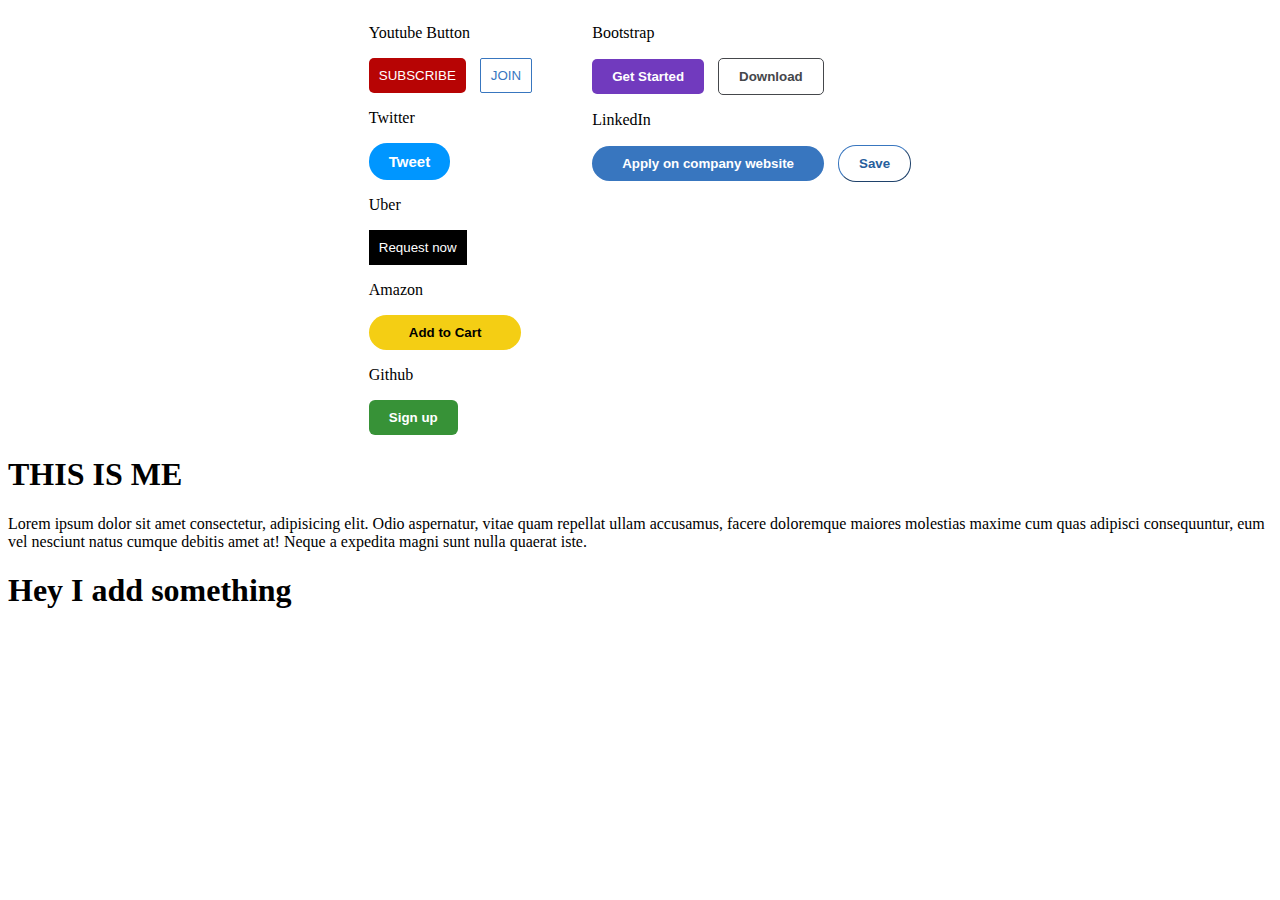
==== hello.html @ 4d93fe6e "Updated hello.html" ====
<!DOCTYPE html>
<html lang="en">
<head>
  <meta charset="UTF-8">
  <meta name="viewport" content="width=device-width, initial-scale=1.0">
  <title>Document</title>

  <link rel="stylesheet" href="style.css">
</head>
<body>

  <div class="my-buttons">
    <!-- buttons in left side -->
    <div id="first-buttons">
      <p>Youtube Button</p>
    <button class="subscribe">SUBSCRIBE</button>
  
    <button class="joinButton">JOIN </button>
    <p>Twitter</p>
    <button class="tweet-button">Tweet</button>
  
    <p>Uber</p>
    <button class="uber-button">Request now</button>
  
    <p>Amazon</p>
    <button class="amazon-button">Add to Cart</button>
  
    <p>Github</p>
    <button class="github-button">Sign up</button>
  
    </div>

    <!-- buttons in right side -->

    <div id="second-buttons">


      <p>Bootstrap</p>
      <button class="bootstrap-getStarted">Get Started</button>
      <button class="bootstrap-download">Download</button>

      <p>LinkedIn</p>
      <button class="apply-button">Apply on company website</button>
      <button class="save-button">Save</button>

  
    </div>

  </div>

  <section>
    <h1>THIS IS ME</h1>

    <p>
      Lorem ipsum dolor sit amet consectetur, adipisicing elit. Odio aspernatur, vitae quam repellat ullam accusamus, facere doloremque maiores molestias maxime cum quas adipisci consequuntur, eum vel nesciunt natus cumque debitis amet at! Neque a expedita magni sunt nulla quaerat iste.
    </p>
  </section>

  <section> <h1>Hey I add something</h1></section>



  

  

</body>
</html>
---- style.css ----
.subscribe {
    background-color: #B70404;
    border: none;
    padding: 10px 10px 10px 10px;
    color: #fff;
    cursor: pointer;
    border-radius: 5px;
    margin-right: 10px;
    transition: opacity 0.15s;
}

.subscribe:hover {
    opacity: 0.8;
}

.subscribe:active {
    opacity: 0.5;
}

.joinButton {
    background-color: #fff;
    border-color: #3876BF;
    border-style: solid;
    border-width: 1px;
    padding: 9px 10px 9px 10px;
    color: #3876BF;
    border-radius: 2px;
    cursor: pointer;
    margin-right: 10px;
    transition: background-color 0.15s, color 0.15s;

}

.joinButton:hover {
    background-color: #3876BF;
    color: #fff;
}

.joinButton:active {
    opacity: 0.6;
}

.tweet-button {
    background-color: #0096FF;
    border: none;
    border-radius: 18px;
    color: #fff;
    padding: 10px 20px 10px 20px;
    font-size: 15px;
    font-weight: bold;
    cursor: pointer;
    transition: box-shadow 0.15s;
    


}

.tweet-button:hover {
    box-shadow: 5px 5px 10px rgba(0, 0, 0, 0.15);
}

.uber-button {
    background-color: #000;
    color: #fff;
    padding: 10px 10px 10px 10px;
    border: none;
    cursor: pointer;
    transition: opacity 0.15s;
}

.uber-button:hover {
    opacity: 0.8;
}

.uber-button:active {
    opacity: 0.5;
}

.amazon-button {
    background-color: #F4CE14;
    border: none;
    padding: 10px 40px 10px 40px;
    border-radius: 75px;
    font-weight: bold;
    cursor: pointer;
    transition: background-color 0.15s;

}

.amazon-button:hover {
    background-color: #e0bd0e;
    
}

.amazon-button:active {
    opacity: 0.7;
}

.github-button {
    background-color: #379237;
    padding: 10px 20px 10px 20px;
    color: #fff;
    font-weight: bold;
    border: none;
    border-radius: 6px;
    cursor: pointer;
    transition: box-shadow 0.15s;

}

.github-button:hover {
    box-shadow: 5px 5px 10px rgba(0, 0, 0, 0.15)
}

.github-button:active {
    opacity: 0.8;
}

.my-buttons {
    display: flex;
    justify-content:center;
    
}

#first-buttons {
    margin-right: 50px;
}

.bootstrap-getStarted {
    padding: 10px 20px 10px 20px;
    background-color: #713ABE;
    border: none;
    border-radius: 5px;
    font-weight: bold;
    color: #fff;
    cursor: pointer;
    margin-right: 10px;
    transition: background-color 0.15s;

}

.bootstrap-getStarted:hover {
    background-color: #602aaa;
}

.bootstrap-getStarted:active {
    opacity: 0.8;
}

.bootstrap-download {
    background-color: #fff;
    border-color: #45474B;
    padding: 10px 20px 10px 20px;
    color: #45474B;
    border-radius: 5px;
    font-weight: bold;
    border-width: 1px;
    border-style: solid;
    cursor: pointer;
    transition: background-color 0.15s, color 0.15s;
    
}

.bootstrap-download:hover {
    background-color: #45474B;
    color: #fff;
    
}

.bootstrap-download:active {
    opacity: 0.8;
}

.apply-button{
    background-color: #3876BF;
    padding: 10px 30px 10px 30px;
    border: none;
    color: #fff;
    font-weight: bold;
    border-radius: 18px;
    margin-right: 10px;
    cursor: pointer;
    transition: background-color 0.15s;

}

.apply-button:hover {
    background-color: #225b9c;
}

.apply-button:active {
    opacity: 0.8;
}

.save-button {

    background-color: #fff;
    padding: 10px 20px 10px 20px;
    border-color: #3876BF;
    color: #285e9c;
    font-weight: bold;
    border-radius: 18px;
    border-width: 1.5px;
    cursor: pointer;
    transition: background-color 0.15s, 

}

.save-button:hover {
    background-color: #89b7e542;
    border-width: 2px;
}

.save-button:active {
    opacity: 0.8;
}

a {
    color: #3876BF;
    transition: color 0.15s;
    cursor: pointer;
}

a:hover {
    color: orange;
}

#stock {
    font-weight: bold;
    color: green;
}

#add-cart {
    height: 36px;
    width: 120px;
    background-color: #F4CE14;
    border: none;
    border-radius: 60px;
    cursor: pointer;
    font-weight: bold;
    transition: background-color 0.15s;


}

#add-cart:hover {
    background-color: #c9aa12;
}

#add-cart:active {
    opacity: 0.8;
}

#buy-now {
    height: 36px;
    width: 120px;
    background-color: orange;
    border: none;
    border-radius: 60px;
    font-weight: bold;
    cursor: pointer;
    transition: background-color 0.15s;


}

#buy-now:hover {
    background-color: rgb(223, 150, 16);
}

#buy-now:active {
    opacity: 0.8;
}

/* Lesson 4 */

.back-button {
    padding: 10px;
    font-weight: bold;
    border-radius: 5px;
    border-width: 1px;
    margin: 5px;
    cursor: pointer;
}

.back-button:hover {
    background-color: green;
    color: #fff;
}

.back-button:active {
    opacity: 0.8;
}

.next-button {
    padding: 10px;
    font-weight: bold;
    border-radius: 5px;
    border-width: 1px;
    margin: 5px;
    cursor: pointer;

}

.next-button:hover {
    background-color: green;
    color: #fff;
}

.next-button:active {
    opacity: 0.8;
}

#lesson-4 a {
    margin: 5px;
}

.shadow-button {
    padding: 10px;
    background-color: rgb(3, 116, 3);
    color: #fff;
    font-weight: bold;
    border-radius: 5px;
    border-width: 1px;
    cursor: pointer;
    transition: box-shadow 0.1s, font-size 0.15s, padding 0.15s;
    box-shadow: 3px 3px 5px rgba(0, 0, 0, 0.3);
    border-style: none;;
   
}

.shadow-button:active {
    box-shadow: none;
    margin: 3px 0 0 3px;
}

.stretch-button {
    padding: 15px 20px 15px 20px;
    background-color:rgb(3, 116, 3);
    color: #fff;
    border-style: none;
    border-radius: 5px;
    margin: 10px;
    font-weight: bold;
    font-size: 15px;
    transition: font-size 0.15s;
    cursor: pointer;

}

.stretch-button:hover {
    font-size: 20px;
}

.one-button, .two-button, .three-button {
    padding: 10px 25px 10px 25px;
    background-color:rgb(3, 116, 3);
    color: #fff;
    border-style: none;
    border-radius: 5px;
    margin: 0px 10px 0px 10px;
    font-weight: bold;
    font-size: 15px;
    transition: padding 0.15s, margin 0.15s;
    cursor: pointer;
    

}

.one-button:hover {
    padding: 10px 30px 10px 30px;
    margin-left: 0px;
    margin-right: 0px;

}

.two-button:hover {
    padding: 10px 30px 10px 30px;margin-left: 0px;
    margin-right: 0px;

}

.three-button:hover {
    padding: 10px 30px 10px 30px;margin-left: 0px;
    margin-right: 0px;

}
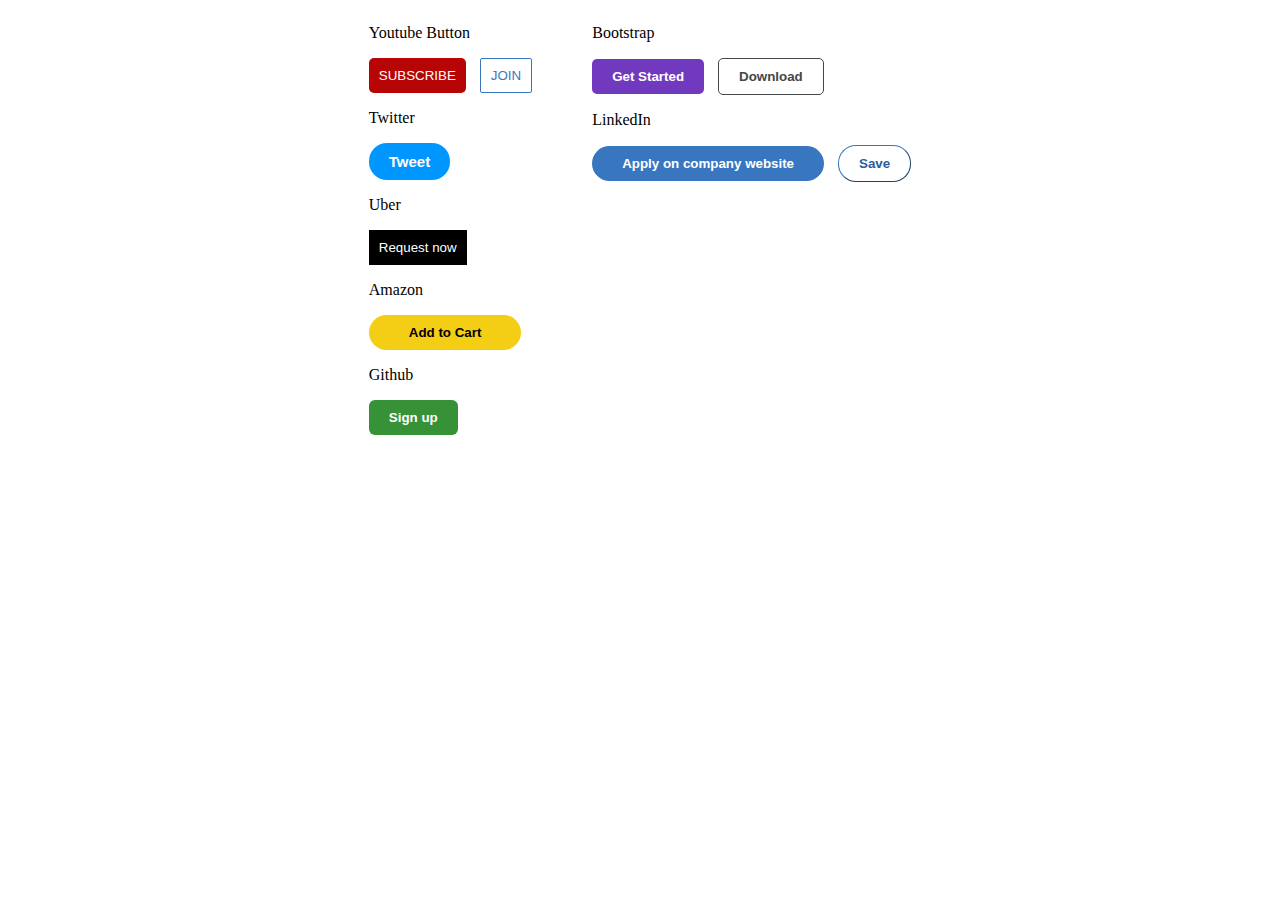
==== commit 0e99db97: "Update hello.html" ====
--- a/hello.html
+++ b/hello.html
@@ -48,16 +48,7 @@
 
   </div>
 
-  <section>
-    <h1>THIS IS ME</h1>
-
-    <p>
-      Lorem ipsum dolor sit amet consectetur, adipisicing elit. Odio aspernatur, vitae quam repellat ullam accusamus, facere doloremque maiores molestias maxime cum quas adipisci consequuntur, eum vel nesciunt natus cumque debitis amet at! Neque a expedita magni sunt nulla quaerat iste.
-    </p>
-  </section>
-
-  <section> <h1>Hey I add something</h1></section>
-
+ 
 
 
   
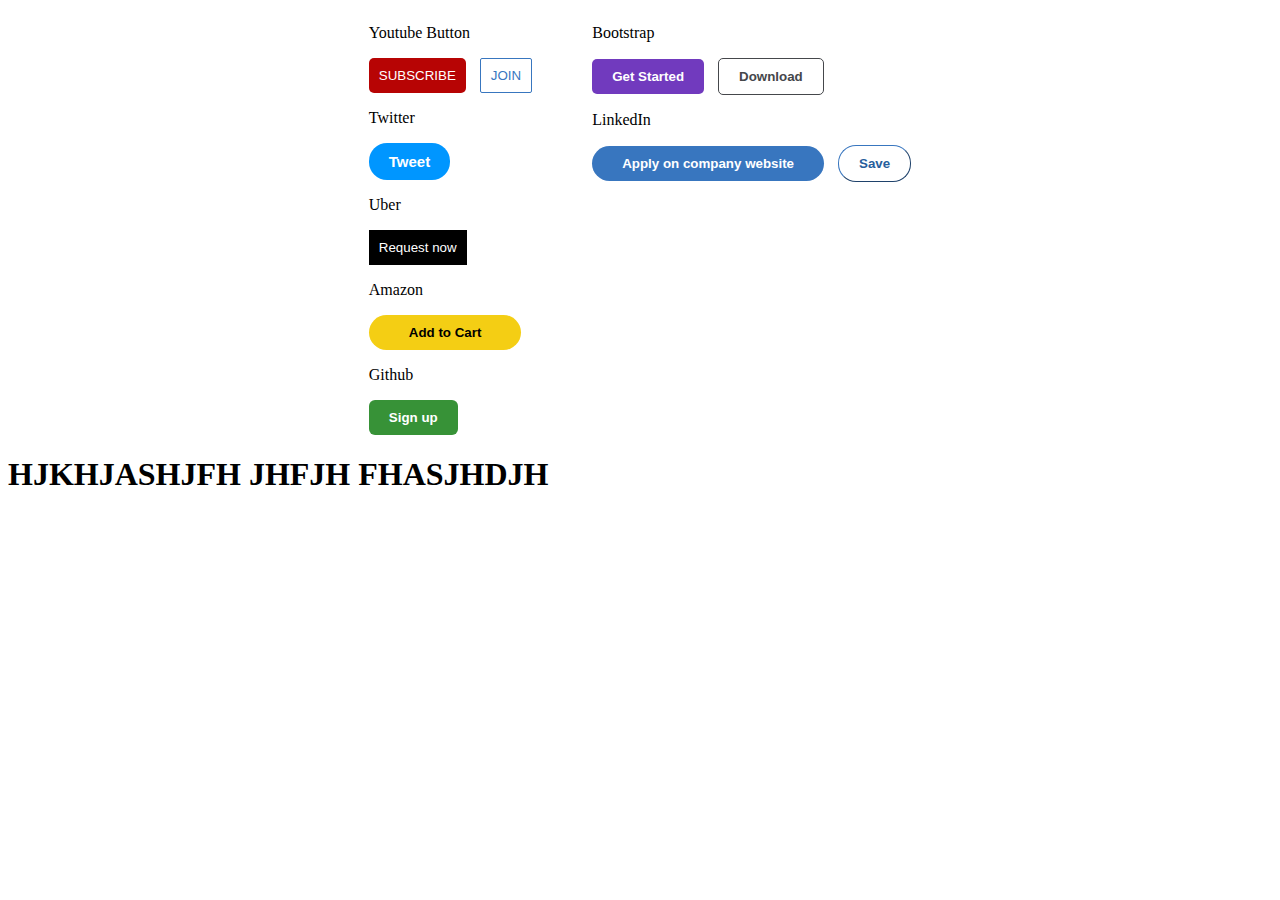
==== commit 6b13f027: "Update hello.html AGAIN" ====
--- a/hello.html
+++ b/hello.html
@@ -48,6 +48,8 @@
 
   </div>
 
+  <h1>HJKHJASHJFH JHFJH FHASJHDJH </h1>
+
  
 
 
